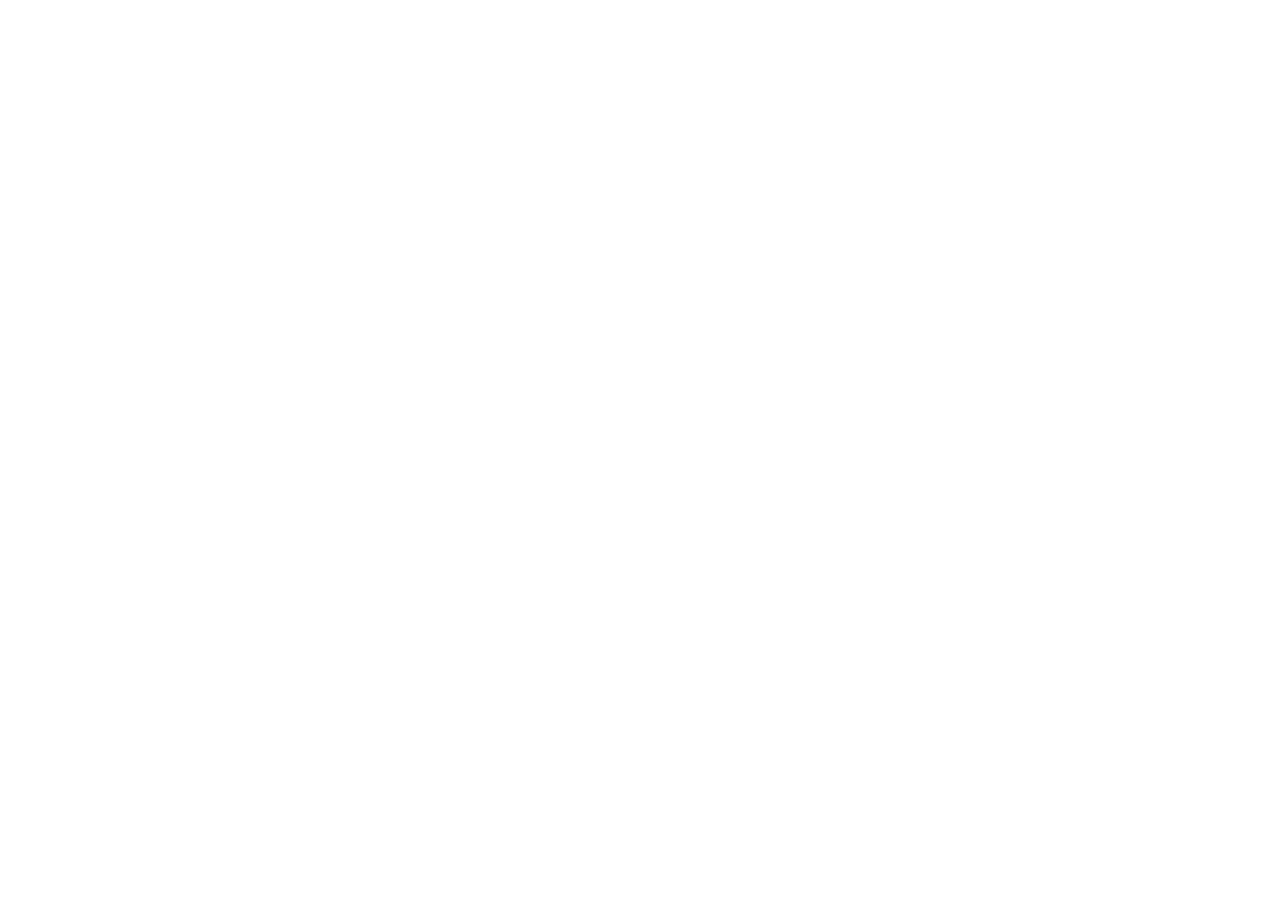
==== index.html @ d5055380 "Create index.html" ====
<!DOCTYPE html>
<html lang="en-us">

<head>
    <meta charset="utf-8">
    <title>Pastry Albena</title>
    <meta name="viewport" content="width=device-width, initial-scale=1.0">
    <link rel="stylesheet" href="https://maxcdn.bootstrapcdn.com/bootstrap/4.1.3/css/bootstrap.min.css">
    <link rel="stylesheet" href="https://use.fontawesome.com/releases/v5.6.1/css/all.css" integrity="sha384-gfdkjb5BdAXd+lj+gudLWI+BXq4IuLW5IT+brZEZsLFm++aCMlF1V92rMkPaX4PP" crossorigin="anonymous">
    <link href="https://fonts.googleapis.com/css?family=Roboto:400,700" rel="stylesheet">
    <link rel="stylesheet" href="css/style.css" type="text/css" />
</head>

<body>

</body>
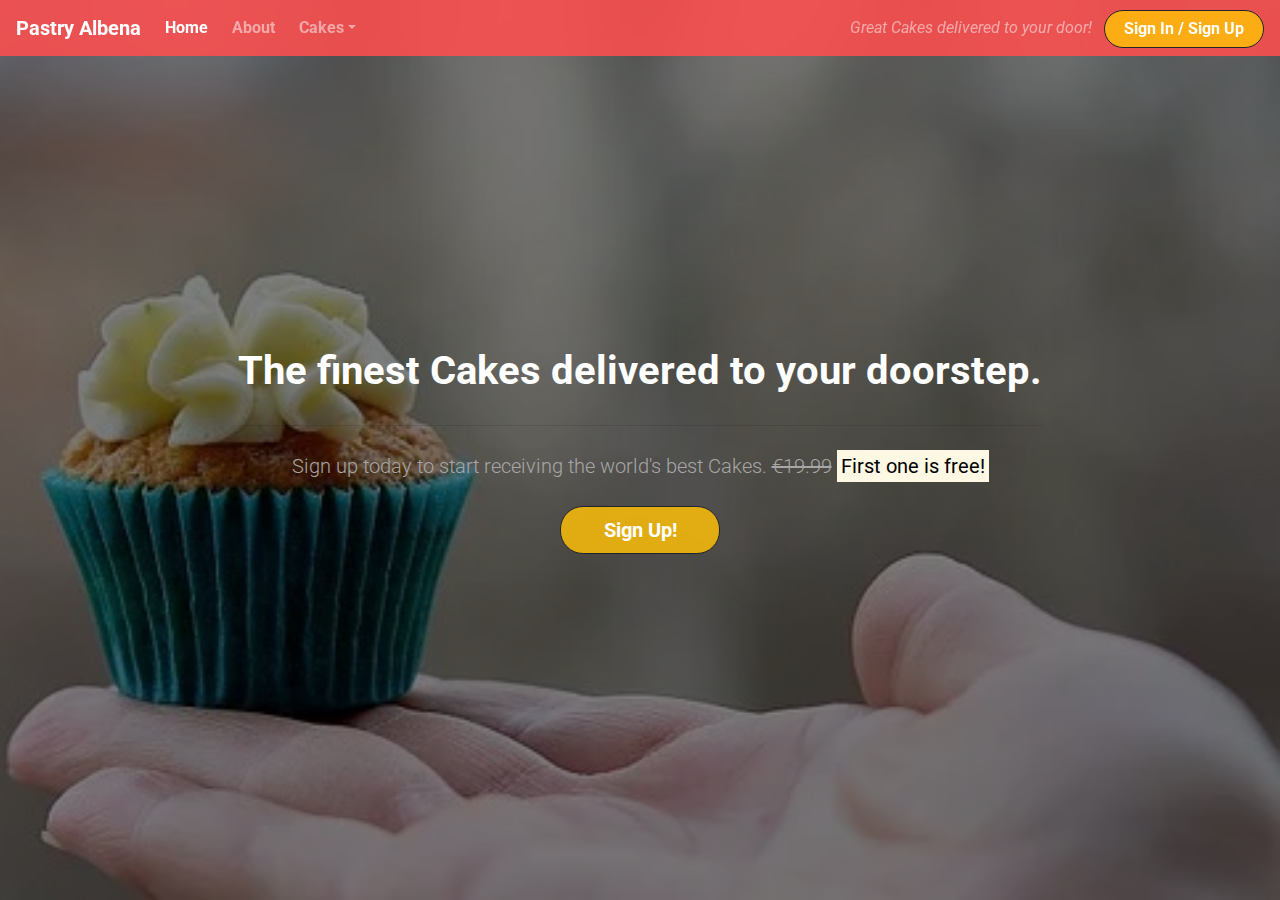
==== commit 8d44f12e: "Added navbar and callout" ====
--- a/index.html
+++ b/index.html
@@ -12,5 +12,50 @@
 </head>
 
 <body>
+    <div class="container-fluid nav-container">
+        <nav class="navbar navbar-dark navbar-expand-sm">
+            <a href="/" class="navbar-brand">Pastry Albena</a>
+            <button class="navbar-toggler ml-auto" type="button" data-toggle="collapse" data-target="#navbarNavDropdown" aria-controls="navbarNavDropdown" aria-expanded="false" aria-label="Toggle navigation">
+            <span class="navbar-toggler-icon"></span></button>
+            <div class="collapse navbar-collapse" id="navbarNavDropdown">
+                <ul class="navbar-nav mr-auto">
+                    <li class="active nav-item mr-2"><a class="nav-link" href="index.html">Home</a></li>
+                    <li class="nav-item mr-2"><a class="nav-link" href="about.html">About</a></li>
+                    <li class="nav-item dropdown">
+                        <a class="nav-link dropdown-toggle" href="#" id="navbarDropdownMenuLink" role="button" data-toggle="dropdown" aria-haspopup="true" aria-expanded="false">Cakes</a>
+                        <div class="dropdown-menu" aria-labelledby="navbarDropdownMenuLink">
+                            <a class="dropdown-item" href="cakes.html#birtdaycakes">Birthday Cakes</a>
+                            <a class="dropdown-item" href="cakes.html#weddingcakes">Wedding Cakes</a>
+                            <a class="dropdown-item" href="cakes.html#smallcakes">Small Cakes</a>
+                            <a class="dropdown-item" href="cakes.html#sweets">Sweets</a>
+                        </div>
+                    </li>
+                    <li class="nav-item mr-2 d-block d-sm-none"><a class="nav-link" href="signup.html">Sign In / Sign Up</a></li>
+                </ul>
+            </div>
+            <div class="d-none d-md-block">
+                <p class="navbar-text my-auto mr-2"><i>Great Cakes delivered to your door!</i></p>
+                <a href="signup.html" class="btn btn-cta btn-yellow">Sign In / Sign Up</a>
+            </div>
+        </nav>
+    </div>
+    <div class="container-fluid callout-container">
+        <!-- Callout -->
+        <div class="opaque-overlay"></div>
+        <div class="row">
+            <div class="col-12">
+                <section class="callout styling text-center">
+                    <h1 class="styling-header">The finest Cakes delivered to your doorstep.</h1>
+                    <hr class="block-divider block-divider--orange">
+                    <p class="lead">Sign up today to start receiving the world's best Cakes.
+                    <s class="d-none d-sm-inline">€19.99</s>
+                    <span class="d-inline d-sm-none"><br></span>
+                    <strong><mark>First one is free!</mark></strong></p>
+                    <button class="btn btn-lg btn-cta btn-yellow" data-toggle="modal" data-target="#signUpModal">Sign Up!</button>
+                </section>
+            </div>
+        </div>
+        <!-- /.callout -->
+    </div>
 
 </body>--- a/css/style.css
+++ b/css/style.css
@@ -0,0 +1,122 @@
+body 
+{
+    font-family: 'Roboto', sans-serif;
+}
+
+/* Containers */
+
+.callout-container 
+{
+    height: 100vh;
+    background: url('../images/cake-background.jpg') no-repeat bottom right fixed;
+    -webkit-background-size: cover;
+    -moz-background-size: cover;
+    -o-background-size: cover;
+    background-size: cover;
+    display: flex;
+    align-items: center;
+    justify-content: center;
+    position: relative;
+}
+
+.opaque-overlay 
+{
+    position: absolute;
+    top: 0;
+    left: 0;
+    height: 100%;
+    width: 100%;
+    background-color: rgba(0, 0, 0, 0.5);
+}
+
+/* Navbar */
+
+.nav-container 
+{
+    position: fixed;
+    top: 0;
+    left: 0;
+    z-index: 1;
+    padding-left: 0;
+    padding-right: 0;
+}
+
+.navbar 
+{
+    margin-bottom: 0;
+    width: 100%;
+    background-color: rgba(255 78 78 / 87%);
+    border: 0;
+}
+
+.navbar .navbar-toggler 
+{
+    border: 0;
+}
+
+.navbar .navbar-brand
+{
+    font-weight: bold;
+}
+
+.navbar .navbar-nav a 
+{
+    font-weight: bold;
+}
+
+/* Styling */
+
+.styling 
+{
+    background-color: transparent;
+}
+
+.styling h1 
+{
+    color: white;
+    font-weight: bold;
+    margin-bottom: 30px;
+    color: white;
+}
+
+.styling .lead 
+{
+    color: #a7a7a7;
+    margin: 25px 0;
+}
+
+.styling small 
+{
+    font-size: 60%;
+    font-style: italic;
+    color: #d0d0d0;
+}
+
+/* Buttons */
+
+.btn-cta 
+{
+    font-weight: bold;
+    border-radius: 23px;
+    width: 160px;
+}
+.btn-cta-error
+{
+    font-weight: bold;
+    border-radius: 23px;
+}
+.btn-yellow {
+    color: white;
+    background-color: #ffc107d4;
+    border-color: #212529;
+}
+
+.btn-yellow:hover,
+.btn-yellow:active,
+.btn-yellow:focus,
+.btn-yellow:active:focus 
+{
+    background-color: #df4929;
+    border-color: #df4929;
+    color: white;
+}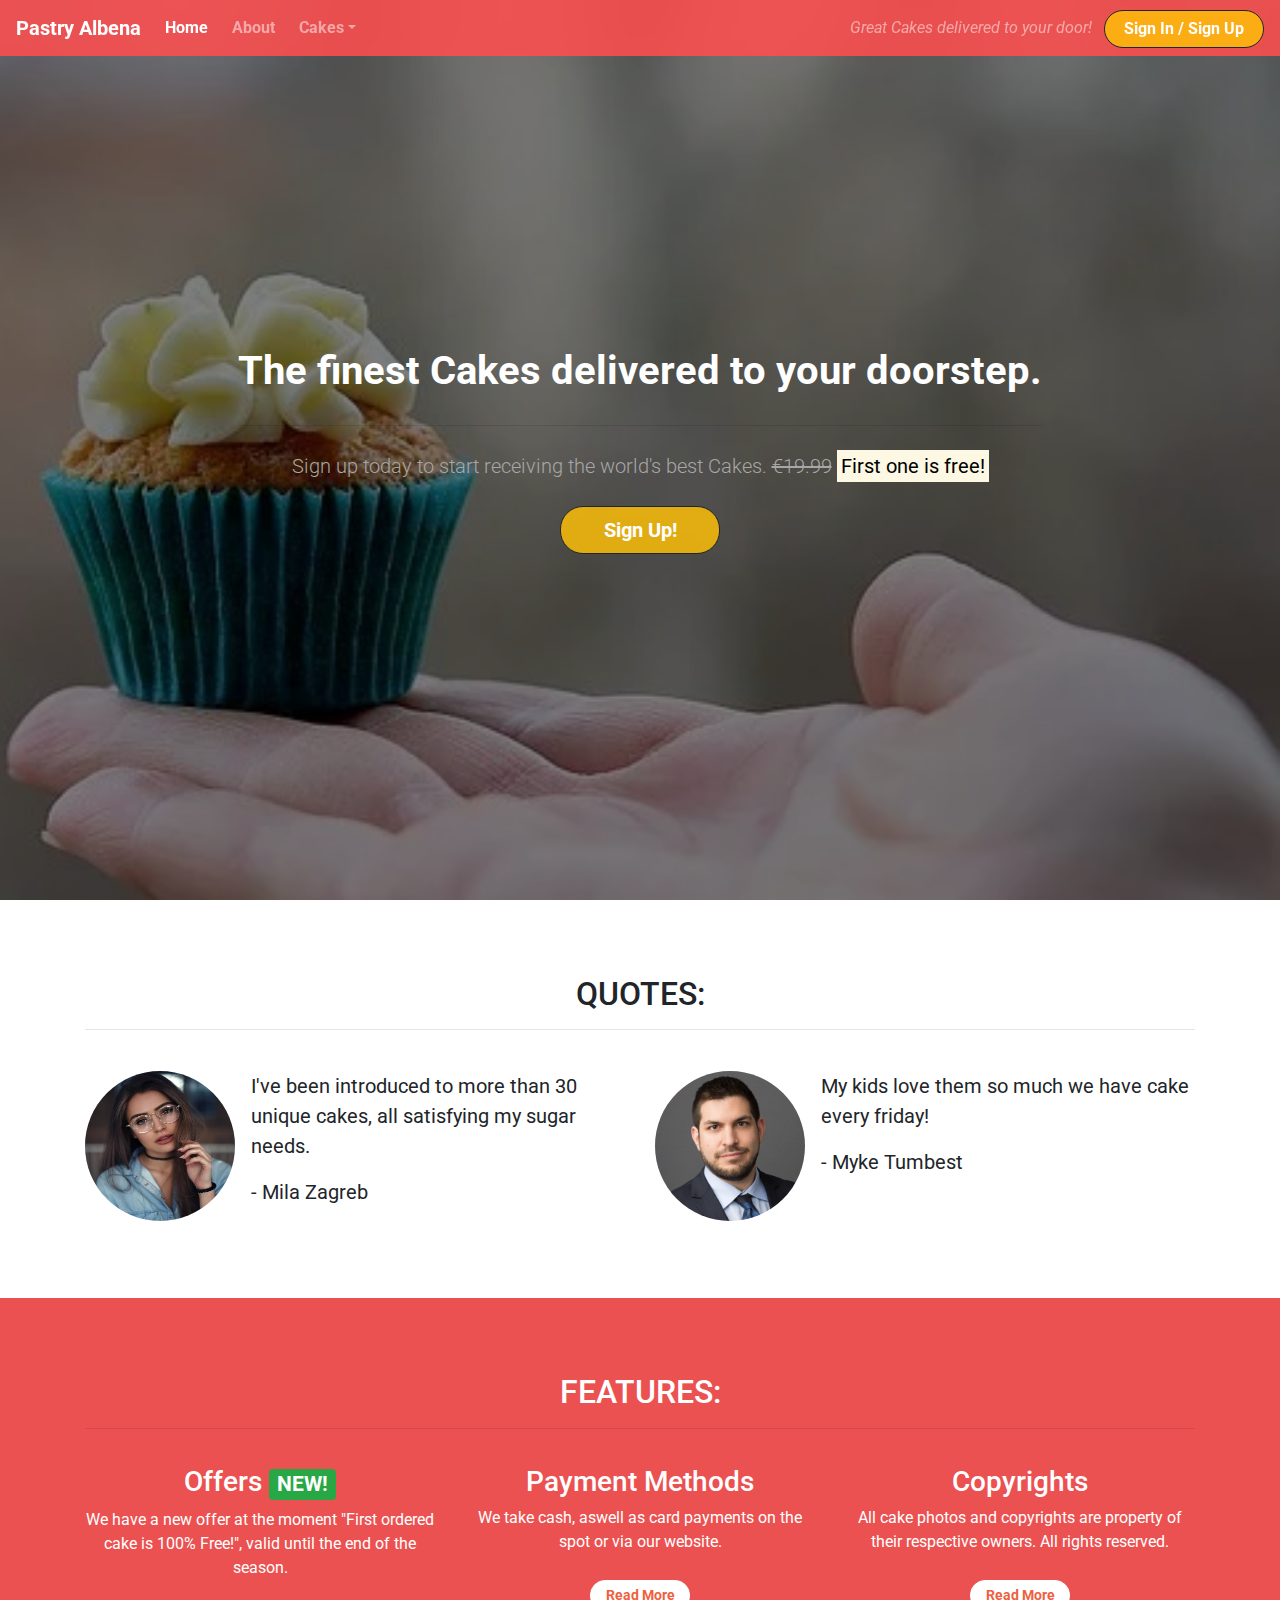
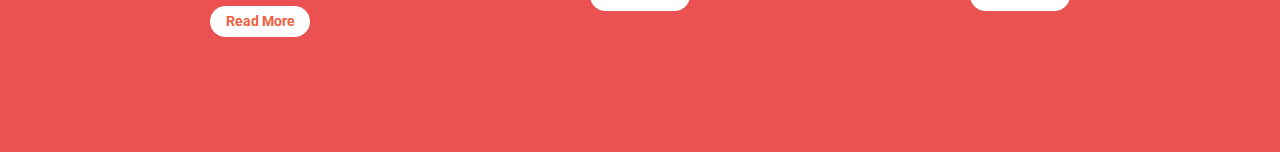
==== commit 00d54956: "Added Quotes and Features" ====
--- a/index.html
+++ b/index.html
@@ -58,4 +58,89 @@
         <!-- /.callout -->
     </div>
 
+    <div class="container-wrapper">
+        <div class="container quotes-container content-container">
+            <!-- Quotes -->
+            <section class="quotes">
+                <div class="row">
+                    <div class="col-12 page-header">
+                        <h2 class="text-uppercase">Quotes:</h2>
+                        <hr class="block-divider">
+                    </div>
+                </div>
+                <div class="row">
+                    <div class="col-12 col-md-6">
+                        <div class="media">
+                            <div class="d-none d-sm-block">
+                                <img src="images/girl-image.jpg" class="rounded-circle mr-3" height=150 width=150>
+                            </div>
+                            <div class="media-body">
+                                <blockquote class="blockquote">
+                                    <p>I've been introduced to more than 30 unique cakes, all satisfying my sugar needs.</p>
+                                    <p>- Mila Zagreb</p>
+                                </blockquote>
+                            </div>
+                        </div>
+                    </div>
+                    <div class="col-12 col-md-6">
+                        <div class="media">
+                            <div class="d-none d-sm-block">
+                                <img src="images/guy-image.jpg" class="rounded-circle mr-3" height=150 width=150>
+                            </div>
+                            <div class="media-body">
+                                <blockquote class="blockquote">
+                                    <p>My kids love them so much we have cake every friday!</p>
+                                    <p>- Myke Tumbest</p>
+                                </blockquote>
+                            </div>
+                        </div>
+                    </div>
+                </div>
+            </section>
+            <!-- /.quotes -->
+        </div>
+    </div>
+
+    <!-- Features -->
+    <div class="container-wrapper container-wrapper-pink">
+        <div class="container features-container content-container">
+            <section class="features">
+                <div class="row">
+                    <div class="col-12 page-header">
+                        <h2 class="text-uppercase">Features:</h2>
+                        <hr class="block-divider block-divider-short">
+                    </div>
+                </div>
+                <div class="row">
+                    <div class="col-12 col-md-6 col-lg-4">
+                        <div class="feature">
+                            <h3><i class="fas fa-gift d-none d-sm-block"></i> Offers <span class="badge badge-success">NEW!</span></h3>
+                            <p>We have a new offer at the moment "First ordered cake is 100% Free!", valid until the end of the season.</p>
+                            <p><a class="btn btn-sm btn-light" href="">Read More</a></p>
+                        </div>
+                    </div>
+                    <div class="col-12 col-md-6 col-lg-4">
+                        <div class="feature">
+                            <h3><i class="fas fa-credit-card d-none d-sm-block"></i> Payment Methods </h3>
+                            <p>We take cash, aswell as card payments on the spot or via our website.</p>
+                            <p><a class="btn btn-sm btn-light" href="">Read More</a></p>
+                        </div>
+                    </div>
+                    <div class="col-12 d-md-none d-lg-block col-lg-4">
+                        <div class="feature">
+                            <h3><i class="fas fa-times-circle d-none d-sm-block"></i> Copyrights </h3>
+                            <p>All cake photos and copyrights are property of their respective owners. All rights reserved.</p>
+                            <p><a class="btn btn-sm btn-light" href="">Read More</a></p>
+                        </div>
+                    </div>
+                </div>
+            </section>
+            <!-- /.features -->
+        </div>
+    </div>
+
+    <script src="https://code.jquery.com/jquery-3.3.1.slim.min.js" integrity="sha384-q8i/X+965DzO0rT7abK41JStQIAqVgRVzpbzo5smXKp4YfRvH+8abtTE1Pi6jizo" crossorigin="anonymous"></script>
+    <script src="https://cdnjs.cloudflare.com/ajax/libs/popper.js/1.14.3/umd/popper.min.js" integrity="sha384-ZMP7rVo3mIykV+2+9J3UJ46jBk0WLaUAdn689aCwoqbBJiSnjAK/l8WvCWPIPm49" crossorigin="anonymous"></script>
+    <script src="https://stackpath.bootstrapcdn.com/bootstrap/4.1.3/js/bootstrap.min.js" integrity="sha384-ChfqqxuZUCnJSK3+MXmPNIyE6ZbWh2IMqE241rYiqJxyMiZ6OW/JmZQ5stwEULTy" crossorigin="anonymous"></script>
+
 </body>--- a/css/style.css
+++ b/css/style.css
@@ -27,6 +27,18 @@
     height: 100%;
     width: 100%;
     background-color: rgba(0, 0, 0, 0.5);
+}
+
+.content-container 
+{
+    padding-top: 75px;
+    padding-bottom: 75px;
+}
+
+.container-wrapper-pink 
+{
+    background-color: #eb5151;
+    color: white;
 }
 
 /* Navbar */
@@ -64,6 +76,20 @@
     font-weight: bold;
 }
 
+/* Page Headers */
+
+.page-header 
+{
+    margin-bottom: 0;
+    border-bottom: 0;
+    text-align: center;
+}
+
+.page-header h2 
+{
+    margin-top: 0;
+}
+
 /* Styling */
 
 .styling 
@@ -90,6 +116,13 @@
     font-size: 60%;
     font-style: italic;
     color: #d0d0d0;
+}
+
+/* Quotes */
+
+.quotes .page-header 
+{
+    margin-bottom: 25px;
 }
 
 /* Buttons */
@@ -119,4 +152,30 @@
     background-color: #df4929;
     border-color: #df4929;
     color: white;
+}
+
+/* Features */
+
+.feature 
+{
+    text-align: center;
+    margin-bottom: 40px;
+}
+
+.feature i 
+{
+    margin-bottom: 20px;
+    font-size: 45px;
+    line-height: 45px;
+}
+
+.feature .btn 
+{
+    background-color: white;
+    border-color: white;
+    border-radius: 15px;
+    min-width: 100px;
+    font-weight: bold;
+    margin-top: 10px;
+    color: #f05f40;
 }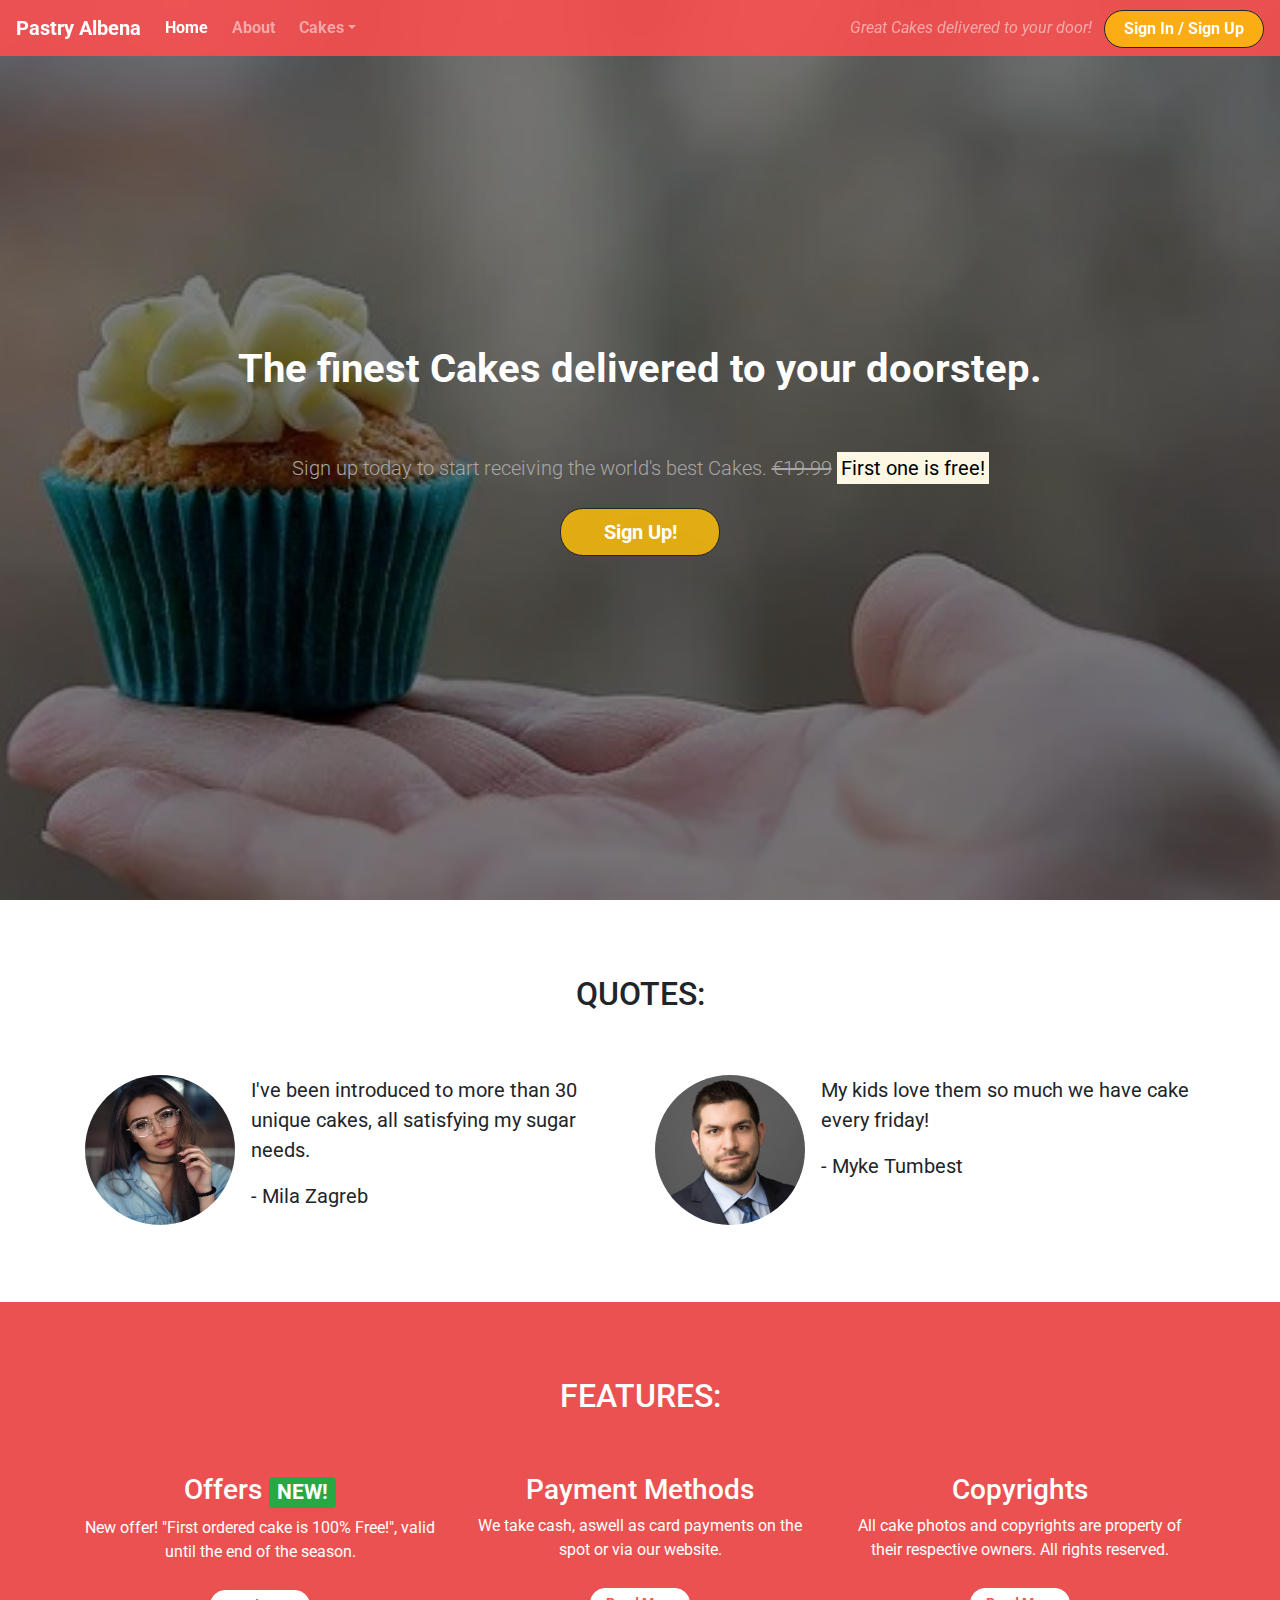
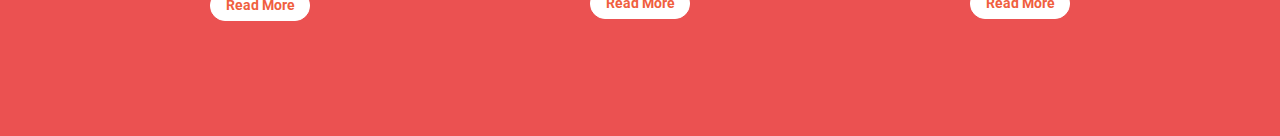
==== commit cb1d80af: "Edited formating and added cancel button and links" ====
--- a/index.html
+++ b/index.html
@@ -6,7 +6,8 @@
     <title>Pastry Albena</title>
     <meta name="viewport" content="width=device-width, initial-scale=1.0">
     <link rel="stylesheet" href="https://maxcdn.bootstrapcdn.com/bootstrap/4.1.3/css/bootstrap.min.css">
-    <link rel="stylesheet" href="https://use.fontawesome.com/releases/v5.6.1/css/all.css" integrity="sha384-gfdkjb5BdAXd+lj+gudLWI+BXq4IuLW5IT+brZEZsLFm++aCMlF1V92rMkPaX4PP" crossorigin="anonymous">
+    <link rel="stylesheet" href="https://use.fontawesome.com/releases/v5.6.1/css/all.css"
+        integrity="sha384-gfdkjb5BdAXd+lj+gudLWI+BXq4IuLW5IT+brZEZsLFm++aCMlF1V92rMkPaX4PP" crossorigin="anonymous">
     <link href="https://fonts.googleapis.com/css?family=Roboto:400,700" rel="stylesheet">
     <link rel="stylesheet" href="css/style.css" type="text/css" />
 </head>
@@ -14,15 +15,17 @@
 <body>
     <div class="container-fluid nav-container">
         <nav class="navbar navbar-dark navbar-expand-sm">
-            <a href="/" class="navbar-brand">Pastry Albena</a>
-            <button class="navbar-toggler ml-auto" type="button" data-toggle="collapse" data-target="#navbarNavDropdown" aria-controls="navbarNavDropdown" aria-expanded="false" aria-label="Toggle navigation">
-            <span class="navbar-toggler-icon"></span></button>
+            <a href="index.html" class="navbar-brand">Pastry Albena</a>
+            <button class="navbar-toggler ml-auto" type="button" data-toggle="collapse" data-target="#navbarNavDropdown"
+                aria-controls="navbarNavDropdown" aria-expanded="false" aria-label="Toggle navigation">
+                <span class="navbar-toggler-icon"></span></button>
             <div class="collapse navbar-collapse" id="navbarNavDropdown">
                 <ul class="navbar-nav mr-auto">
                     <li class="active nav-item mr-2"><a class="nav-link" href="index.html">Home</a></li>
                     <li class="nav-item mr-2"><a class="nav-link" href="about.html">About</a></li>
                     <li class="nav-item dropdown">
-                        <a class="nav-link dropdown-toggle" href="#" id="navbarDropdownMenuLink" role="button" data-toggle="dropdown" aria-haspopup="true" aria-expanded="false">Cakes</a>
+                        <a class="nav-link dropdown-toggle" href="#" id="navbarDropdownMenuLink" role="button"
+                            data-toggle="dropdown" aria-haspopup="true" aria-expanded="false">Cakes</a>
                         <div class="dropdown-menu" aria-labelledby="navbarDropdownMenuLink">
                             <a class="dropdown-item" href="cakes.html#birtdaycakes">Birthday Cakes</a>
                             <a class="dropdown-item" href="cakes.html#weddingcakes">Wedding Cakes</a>
@@ -30,7 +33,8 @@
                             <a class="dropdown-item" href="cakes.html#sweets">Sweets</a>
                         </div>
                     </li>
-                    <li class="nav-item mr-2 d-block d-sm-none"><a class="nav-link" href="signup.html">Sign In / Sign Up</a></li>
+                    <li class="nav-item mr-2 d-block d-sm-none"><a class="nav-link" href="signup.html">Sign In / Sign
+                            Up</a></li>
                 </ul>
             </div>
             <div class="d-none d-md-block">
@@ -41,21 +45,21 @@
     </div>
     <div class="container-fluid callout-container">
         <!-- Callout -->
-        <div class="opaque-overlay"></div>
+        <div class="opaque-overlay">&nbsp;</div>
         <div class="row">
             <div class="col-12">
                 <section class="callout styling text-center">
                     <h1 class="styling-header">The finest Cakes delivered to your doorstep.</h1>
-                    <hr class="block-divider block-divider--orange">
+                    <hr class="block-divider block-divider-orange">
                     <p class="lead">Sign up today to start receiving the world's best Cakes.
-                    <s class="d-none d-sm-inline">€19.99</s>
-                    <span class="d-inline d-sm-none"><br></span>
-                    <strong><mark>First one is free!</mark></strong></p>
-                    <button class="btn btn-lg btn-cta btn-yellow" data-toggle="modal" data-target="#signUpModal">Sign Up!</button>
+                        <s class="d-none d-sm-inline">€19.99</s>
+                        <span class="d-inline d-sm-none"><br></span>
+                        <strong><mark>First one is free!</mark></strong></p>
+                    <button class="btn btn-lg btn-cta btn-yellow" data-toggle="modal" data-target="#signUpModal">Sign
+                        Up!</button>
                 </section>
             </div>
         </div>
-        <!-- /.callout -->
     </div>
 
     <div class="container-wrapper">
@@ -76,7 +80,8 @@
                             </div>
                             <div class="media-body">
                                 <blockquote class="blockquote">
-                                    <p>I've been introduced to more than 30 unique cakes, all satisfying my sugar needs.</p>
+                                    <p>I've been introduced to more than 30 unique cakes, all satisfying my sugar needs.
+                                    </p>
                                     <p>- Mila Zagreb</p>
                                 </blockquote>
                             </div>
@@ -97,7 +102,6 @@
                     </div>
                 </div>
             </section>
-            <!-- /.quotes -->
         </div>
     </div>
 
@@ -114,8 +118,10 @@
                 <div class="row">
                     <div class="col-12 col-md-6 col-lg-4">
                         <div class="feature">
-                            <h3><i class="fas fa-gift d-none d-sm-block"></i> Offers <span class="badge badge-success">NEW!</span></h3>
-                            <p>We have a new offer at the moment "First ordered cake is 100% Free!", valid until the end of the season.</p>
+                            <h3><i class="fas fa-gift d-none d-sm-block"></i> Offers <span
+                                    class="badge badge-success">NEW!</span></h3>
+                            <p>New offer! "First ordered cake is 100% Free!", valid until the end
+                                of the season.</p>
                             <p><a class="btn btn-sm btn-light" href="">Read More</a></p>
                         </div>
                     </div>
@@ -129,18 +135,60 @@
                     <div class="col-12 d-md-none d-lg-block col-lg-4">
                         <div class="feature">
                             <h3><i class="fas fa-times-circle d-none d-sm-block"></i> Copyrights </h3>
-                            <p>All cake photos and copyrights are property of their respective owners. All rights reserved.</p>
+                            <p>All cake photos and copyrights are property of their respective owners. All rights
+                                reserved.</p>
                             <p><a class="btn btn-sm btn-light" href="">Read More</a></p>
                         </div>
                     </div>
                 </div>
             </section>
-            <!-- /.features -->
         </div>
     </div>
 
-    <script src="https://code.jquery.com/jquery-3.3.1.slim.min.js" integrity="sha384-q8i/X+965DzO0rT7abK41JStQIAqVgRVzpbzo5smXKp4YfRvH+8abtTE1Pi6jizo" crossorigin="anonymous"></script>
-    <script src="https://cdnjs.cloudflare.com/ajax/libs/popper.js/1.14.3/umd/popper.min.js" integrity="sha384-ZMP7rVo3mIykV+2+9J3UJ46jBk0WLaUAdn689aCwoqbBJiSnjAK/l8WvCWPIPm49" crossorigin="anonymous"></script>
-    <script src="https://stackpath.bootstrapcdn.com/bootstrap/4.1.3/js/bootstrap.min.js" integrity="sha384-ChfqqxuZUCnJSK3+MXmPNIyE6ZbWh2IMqE241rYiqJxyMiZ6OW/JmZQ5stwEULTy" crossorigin="anonymous"></script>
+    <div class="modal" tabindex="-1" role="dialog" id="signUpModal">
+        <div class="modal-dialog" role="document">
+            <div class="modal-content">
+                <div class="modal-header">
+                    <h5 class="modal-title cake-text-collor">Sign Up To Pastry Albena!</h5>
+                    <button type="button" class="close" data-dismiss="modal" aria-label="Close">
+                        <span aria-hidden="true">&times;</span></button>
+                </div>
+                <div class="modal-body">
+                    <form>
+                        <div class="form-group">
+                            <div>
+                                <label for="exampleInputEmail1">Email address</label>
+                                <button class="cancel" class="btn" href="signup.html">x</button>
+                            </div>
+                            <input type="email" class="form-control" id="exampleInputEmail1"
+                                aria-describedby="emailHelp" placeholder="Enter email">
+                            <small id="emailHelp" class="form-text text-muted">We'll never share your email with anyone
+                                else.</small>
+                        </div>
+                        <div class="form-group">
+                            <label for="password">Password</label>
+                            <input type="password" class="form-control" id="password" placeholder="Password">
+                        </div>
+                        <div class="form-group">
+                            <label for="repeatPassword">Repeat Password</label>
+                            <input type="password" class="form-control" id="repeatPassword"
+                                placeholder="Repeat Password">
+                        </div>
+                        <button type="submit" class="btn-yellow">Submit</button>
+                    </form>
+                </div>
+            </div>
+        </div>
+    </div>
+
+    <script src="https://code.jquery.com/jquery-3.3.1.slim.min.js"
+        integrity="sha384-q8i/X+965DzO0rT7abK41JStQIAqVgRVzpbzo5smXKp4YfRvH+8abtTE1Pi6jizo"
+        crossorigin="anonymous"></script>
+    <script src="https://cdnjs.cloudflare.com/ajax/libs/popper.js/1.14.3/umd/popper.min.js"
+        integrity="sha384-ZMP7rVo3mIykV+2+9J3UJ46jBk0WLaUAdn689aCwoqbBJiSnjAK/l8WvCWPIPm49"
+        crossorigin="anonymous"></script>
+    <script src="https://stackpath.bootstrapcdn.com/bootstrap/4.1.3/js/bootstrap.min.js"
+        integrity="sha384-ChfqqxuZUCnJSK3+MXmPNIyE6ZbWh2IMqE241rYiqJxyMiZ6OW/JmZQ5stwEULTy"
+        crossorigin="anonymous"></script>
 
 </body>--- a/css/style.css
+++ b/css/style.css
@@ -90,6 +90,20 @@
     margin-top: 0;
 }
 
+/* Block dividers */
+
+.block-divider 
+{
+    width: 75px;
+    height: 5px;
+    border: 0;
+}
+
+.cake-position
+{
+    margin-left: 50px;
+}
+
 /* Styling */
 
 .styling 
@@ -154,6 +168,17 @@
     color: white;
 }
 
+.cancel
+{
+    position: absolute;
+    margin-left: 350px;
+    margin-top: -7px;
+    border-radius: 20px;
+    color: #000;
+    background-color: #ffc107d4;
+
+}
+
 /* Features */
 
 .feature 
@@ -178,4 +203,130 @@
     font-weight: bold;
     margin-top: 10px;
     color: #f05f40;
-}+}
+
+/* Form */
+
+.form
+{
+    position: relative;
+    background-color: #fff;
+    width: 500px;
+    height: 380px;
+    margin-top: 20%;
+    padding: 15px;
+    border-radius: 5px;
+}
+
+/* Collors */
+
+.cake-text-collor
+{
+    color: #eb5151;
+}
+
+@media screen and (max-width: 500px) 
+{
+    .outer-div
+{
+  height: 550px;  
+}
+    
+#welcome
+{
+    /* padding-top: 30px; */
+    margin-top: 0;
+}
+
+#times div
+{
+    width: 100%;
+    clear: both;
+    height: 150px;
+    border-style: solid;
+    border-bottom-width: 1px;
+    border-bottom-color: #fff;
+    padding: 0;
+}
+
+#cover-image
+{
+ height: 500px;
+  background-size: cover;
+  background-position: center;
+  background: url(../img/form-bg.png) no-repeat ;
+  
+}
+#cover-text{
+    left: 0px; 
+}
+
+#left-about, 
+#right-about,
+#center-about
+{
+    width: 100%;
+    float: left;
+    margin:0;
+    padding: 0;
+}
+
+#center-about
+{
+    margin-bottom: 30px;
+    margin-top: 0px;
+}
+
+
+.left-about-heading,
+.right-about-heading
+{
+    width: inherit;    
+}
+
+.right-about-heading h2,
+.left-about-heading h2
+{
+    width: 100%;
+    text-align: center;
+}
+
+.right-about-heading p,
+.left-about-heading p
+{
+
+   text-align: center;
+   padding: 0 20 0 20;
+}
+
+hr{
+    width:0%;
+}
+
+
+
+
+}
+
+/*masonary */
+@media (max-width: 1200px) {
+    #container-wrapper {
+    -moz-column-count:    4;
+    -webkit-column-count: 4;
+    column-count:         4;
+    }
+  }
+  @media (max-width: 1000px) {
+    #container-wrapper {
+    -moz-column-count:    2;
+    -webkit-column-count: 2;
+    column-count:         2;
+    }
+  }
+  @media (max-width: 800px) {
+    #container-wrapper {
+    -moz-column-count:    1;
+    -webkit-column-count: 1;
+    column-count:         1;
+    }
+  }